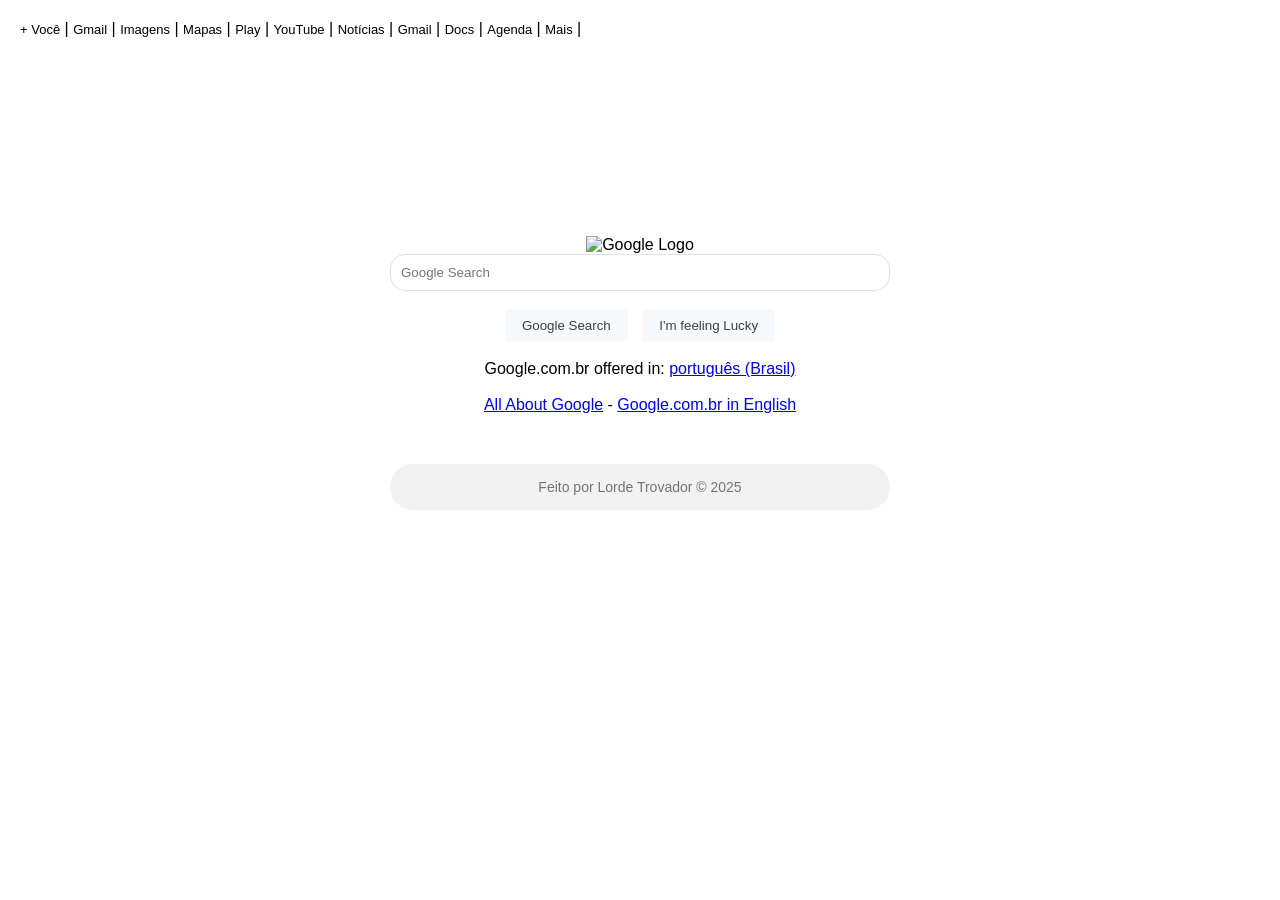
==== index.html @ 7dd7cdb4 "rename of html file" ====
<!DOCTYPE html>
<html lang="en">
<head>
    <meta charset="UTF-8">
    <meta name="viewport" content="width=device-width, initial-scale=1.0">
    <link rel="stylesheet" href="style.css">
    <title>Google</title>
</head>
<body>
    <header>
    <nav>
        <a href="#">+ Você</a> | <a href="#">Gmail</a> | <a href="#">Imagens</a> | <a href="#">Mapas</a> | 
        <a href="#">Play</a> | <a href="#">YouTube</a> | <a href="#">Notícias</a> | <a href="#">Gmail</a> | 
        <a href="#">Docs</a> | <a href="#">Agenda</a> | <a href="#">Mais</a> |
    </nav>    
    </header>
    <main>
        <center>
        <section>
            <br>
            <img src="https://www.google.com/images/branding/googlelogo/1x/googlelogo_color_272x92dp.png" alt="Google Logo">
        <section>
            <form>
                <input type="text" placeholder="Google Search" size="50">
                <br>
                <br>
                <input type="Submit" value="Google Search">
                <input type="Submit" value="I'm feeling Lucky">
            </form>
        </section>    
        <p><br></p>
            <section>
                <p>Google.com.br offered in: <a href="#">português (Brasil)</a></p>
            </section>
        <p><br></p>
            <section>
                <a href="#">All About Google</a> - <a href="#">Google.com.br in English</a>
            </section>
        </section>
        <footer>
            <p>Feito por Lorde Trovador © 2025</p>
        </footer>

        </center>
    </main>
</body>
</html>
---- style.css ----
/* Reset básico: remove margens padrão do navegador */
* {
    margin: 0;
    padding: 0;
    box-sizing: border-box; /* Garante que o tamanho da caixa inclua a borda */
    font-family: Arial, sans-serif; /* Fonte parecida com a do Google */
}

body {
    display: flex; /* Transforma o corpo numa caixa flexível */
    flex-direction: column; /* Organiza itens em coluna (um embaixo do outro) */
    height: 80vh; /* Ocupa 100% da altura da tela */
}

/* --- CABEÇALHO --- */
header {
    display: flex;
    justify-content: flex-start; /* Empurra o menu para a direita */
    padding: 20px; /* Dá um respiro nas bordas */
}

nav a {
    text-decoration: none; /* Tira o sublinhado do link */
    color: #000;
    margin-block: 10px; /* Espaço entre os links */
    font-size: 13px;
}

nav a:hover {
    text-decoration: underline; /* Sublinha ao passar o mouse */
}

/* --- ÁREA PRINCIPAL --- */
main {
    flex: 1; /* Ocupa todo o espaço sobrando no meio */
    display: flex;
    flex-direction: column;
    align-items: center; /* Centraliza tudo no meio da tela */
    justify-content: center; /* Centraliza na altura também (mais ou menos) */
    margin-top: -50px; /* Um ajuste fino para subir um pouco visualmente */
}

.logo-area img {
    width: 272px; /* Tamanho fixo do logo */
    margin-bottom: 20px;
}

/* --- FORMULÁRIO E BOTÕES --- */
input[type="text"] {
    width: 500px;
    padding: 10px;
    border-radius: 15px; /* Borda arredondada igual do Google */
    border: 1px solid #dfe1e5;
    outline: none; /* Tira a borda azul ao clicar */
}

input[type="text"]:hover {
    box-shadow: 0 1px 6px rgba(32,33,36,0.28); /* Sombra suave */
}

.botoes {
    margin-top: 20px;
}

input[type="submit"] {
    background-color: #f8f9fa;
    border: 1px solid #f8f9fa;
    padding: 8px 16px;
    margin: 0 5px;
    border-radius: 4px;
    color: #3c4043;
    cursor: pointer; /* Mãozinha ao passar o mouse */
}

input[type="submit"]:hover {
    border: 1px solid #dadce0;
    box-shadow: 0 1px 1px rgba(0,0,0,0.1);
}

/* --- RODAPÉ --- */
footer {
    background-color: #f2f2f2;
    margin-top: 50px;
    padding: 15px;
    border-style: 50px solid hsl(0, 0%, 100%);
    border-radius: 24px;
    text-align: center; /* Centraliza texto simples */
    font-size: 14px;
    color: #70757a;
}
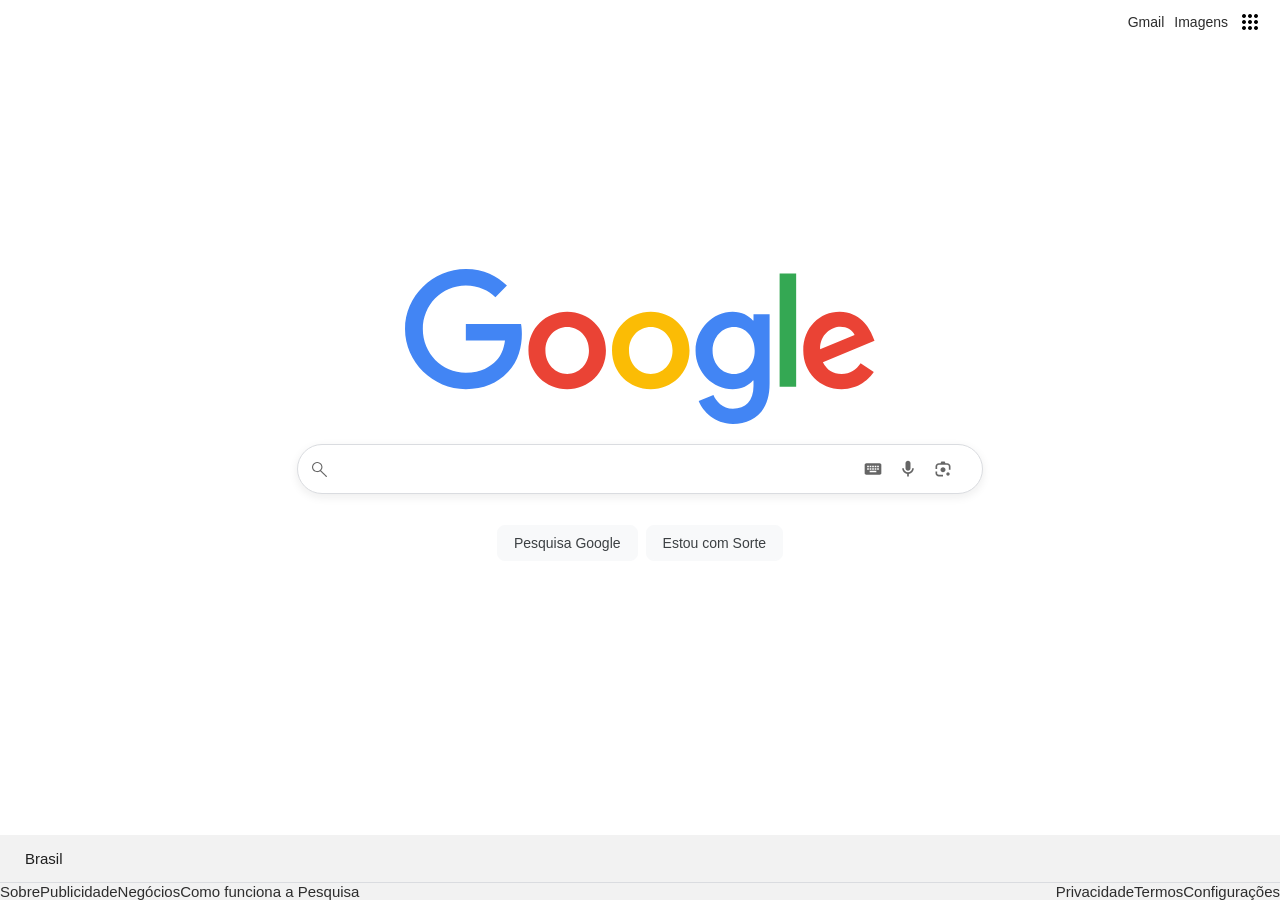
==== commit 37b118b1: "Atualização grande, envolvendo toda a estrutura do código" ====
--- a/index.html
+++ b/index.html
@@ -1,47 +1,78 @@
 <!DOCTYPE html>
-<html lang="en">
+<html lang="pt-BR">
 <head>
     <meta charset="UTF-8">
     <meta name="viewport" content="width=device-width, initial-scale=1.0">
-    <link rel="stylesheet" href="style.css">
+    <link rel="stylesheet" href="./style.css">
+    <link rel="icon" href="./fav_google.ico" type="image/x-ico">
     <title>Google</title>
+
 </head>
+    
+    
 <body>
+
     <header>
-    <nav>
-        <a href="#">+ Você</a> | <a href="#">Gmail</a> | <a href="#">Imagens</a> | <a href="#">Mapas</a> | 
-        <a href="#">Play</a> | <a href="#">YouTube</a> | <a href="#">Notícias</a> | <a href="#">Gmail</a> | 
-        <a href="#">Docs</a> | <a href="#">Agenda</a> | <a href="#">Mais</a> |
-    </nav>    
+        <nav>
+            <a href="#">Gmail</a>
+            <a href="#">Imagens</a>
+        </nav>
+
+        <img src="./al-icon.png">
     </header>
+
     <main>
-        <center>
-        <section>
-            <br>
-            <img src="https://www.google.com/images/branding/googlelogo/1x/googlelogo_color_272x92dp.png" alt="Google Logo">
-        <section>
-            <form>
-                <input type="text" placeholder="Google Search" size="50">
-                <br>
-                <br>
-                <input type="Submit" value="Google Search">
-                <input type="Submit" value="I'm feeling Lucky">
-            </form>
-        </section>    
-        <p><br></p>
-            <section>
-                <p>Google.com.br offered in: <a href="#">português (Brasil)</a></p>
-            </section>
-        <p><br></p>
-            <section>
-                <a href="#">All About Google</a> - <a href="#">Google.com.br in English</a>
-            </section>
-        </section>
-        <footer>
-            <p>Feito por Lorde Trovador © 2025</p>
-        </footer>
 
-        </center>
+        <div class="logo">
+            <img class="img_logo" src="./logo_g.svg" href="#" alt="Logo do Google">
+        </div>
+
+        <div class="space-logo">
+            <div class="search-box">
+                <img class="lupa" src="./lupa.svg" alt="Icone de Lupa"> 
+                <input type="text">
+                <i class="fa-solid"></i>
+                <svg class="keyboard" aria-hidden="true" height="24px" viewBox="0 -960 960 960" width="24px" ><path fill="var(--bbQxAb)" d="M160-200q-33 0-56.5-23.5T80-280v-400q0-33 23.5-56.5T160-760h640q33 0 56.5 23.5T880-680v400q0 33-23.5 56.5T800-200H160Zm160-120h320v-80H320v80ZM200-440h80v-80h-80v80Zm120 0h80v-80h-80v80Zm120 0h80v-80h-80v80Zm120 0h80v-80h-80v80Zm120 0h80v-80h-80v80ZM200-560h80v-80h-80v80Zm120 0h80v-80h-80v80Zm120 0h80v-80h-80v80Zm120 0h80v-80h-80v80Zm120 0h80v-80h-80v80Z"></path></svg>
+                <svg class="mic" aria-hidden="true" focusable="false" viewBox="0 -960 960 960" ><path fill="var(--bbQxAb)" d="M480-400q-50 0-85-35t-35-85v-240q0-50 35-85t85-35q50 0 85 35t35 85v240q0 50-35 85t-85 35Zm-40 280v-123q-104-14-172-93t-68-184h80q0 83 58.5 141.5T480-320q83 0 141.5-58.5T680-520h80q0 105-68 184t-172 93v123h-80Z"></path></svg>
+                <svg class="img-search" aria-hidden="true" focusable="false" viewBox="0 -960 960 960" ><path fill="var(--bbQxAb)" d="M480-320q-50 0-85-35t-35-85q0-50 35-85t85-35q50 0 85 35t35 85q0 50-35 85t-85 35Zm240 160q-33 0-56.5-23.5T640-240q0-33 23.5-56.5T720-320q33 0 56.5 23.5T800-240q0 33-23.5 56.5T720-160Zm-440 40q-66 0-113-47t-47-113v-80h80v80q0 33 23.5 56.5T280-200h200v80H280Zm480-320v-160q0-33-23.5-56.5T680-680H280q-33 0-56.5 23.5T200-600v120h-80v-120q0-66 47-113t113-47h80l40-80h160l40 80h80q66 0 113 47t47 113v160h-80Z"></path></svg>
+            </div>
+        </div>
+
+        <div class="btn">
+                <button class="b1" type="button">Pesquisa Google</button>
+                <button class="b2" type="button">Estou com Sorte</button>
+        </div>
+    
+        <div class="white_space"></div>
+
     </main>
+    
+
+    <footer>
+        <div class="ft-box">
+            <div class="ft1">
+                Brasil
+            </div>
+
+            <div class="ft2">
+                <div class="ft2-1">
+                    <a href="#">Sobre</a>
+                    <a href="#">Publicidade</a>
+                    <a href="#">Negócios</a>
+                    <a href="#">Como funciona a Pesquisa</a>
+
+                </div>
+
+                <div class="ft2-2">
+                    <a href="#">Privacidade</a>
+                    <a href="#">Termos</a>
+                    <a href="#">Configurações</a>
+                </div>
+        </div>
+
+        
+        </div>
+    </footer>
+
 </body>
 </html>
--- a/style.css
+++ b/style.css
@@ -1,90 +1,300 @@
-/* Reset básico: remove margens padrão do navegador */
-* {
+@font-face {
+    font-family: 'GoogleSans';
+    src: url(./GoogleSans.ttf) format('tff'),
+         url(./GoogleSans-Italic.ttf) format('tff');
+    font-weight: normal;
+    font-style: normal;
+}
+
+*{
     margin: 0;
     padding: 0;
-    box-sizing: border-box; /* Garante que o tamanho da caixa inclua a borda */
-    font-family: Arial, sans-serif; /* Fonte parecida com a do Google */
-}
-
-body {
-    display: flex; /* Transforma o corpo numa caixa flexível */
-    flex-direction: column; /* Organiza itens em coluna (um embaixo do outro) */
-    height: 80vh; /* Ocupa 100% da altura da tela */
-}
-
-/* --- CABEÇALHO --- */
-header {
-    display: flex;
-    justify-content: flex-start; /* Empurra o menu para a direita */
-    padding: 20px; /* Dá um respiro nas bordas */
-}
-
-nav a {
-    text-decoration: none; /* Tira o sublinhado do link */
-    color: #000;
-    margin-block: 10px; /* Espaço entre os links */
-    font-size: 13px;
-}
-
-nav a:hover {
-    text-decoration: underline; /* Sublinha ao passar o mouse */
-}
-
-/* --- ÁREA PRINCIPAL --- */
-main {
-    flex: 1; /* Ocupa todo o espaço sobrando no meio */
+    box-sizing: border-box;
+}   
+
+a{
+    font-family: GoogleSans, sans-serif;
+    text-decoration: none;
+    color: rgb(45, 45, 45);
+    cursor: pointer;
+}
+
+a:hover{
+    text-decoration: underline;
+}
+
+div {
+    display: block;
+}
+
+header{
+    display: flex;
+    justify-content: flex-end;
+    align-items: center;
+    padding: 10px 18px;
+    gap: 10px;
+}
+
+nav{
+    display: flex;
+    gap: 10px;
+}
+
+h_int{
+    display: flex;
+    align-items: center;
+    -webkit-box-pack: end;
+    justify-content: flex-end;
+    width: 100%;
+    gap: 10px;
+}
+
+header a:hover{
+    text-decoration: underline;
+}
+
+.b-h{
+    flex-grow: 1;
+    display: flex;
+    justify-content: flex-end;
+}
+
+.mail-image{
+    max-width: none;
+    display: flex;
+    align-items: center;
+}
+
+.email, .imagens{
+    padding-left: 15px;
+    line-height: normal;
+    padding: 4px 6px;
+}
+
+.quadradoc{
+    display: flex;
+    align-items: center;
+    justify-content: center;
+    margin-left: 10px;
+    cursor: pointer;
+    padding: 8px;
+    border-radius: 50px;
+}
+
+.quadradoc:hover{
+    background-color: #f0f0f0;
+}
+
+.quadrado img{
+    width: 24px;
+    height: 24px;
+    opacity: 0.7;
+    transition: opacity 0.2s ease;
+}
+.quadrado img:hover{
+    opacity: 1;
+}
+
+body{
     display: flex;
     flex-direction: column;
-    align-items: center; /* Centraliza tudo no meio da tela */
-    justify-content: center; /* Centraliza na altura também (mais ou menos) */
-    margin-top: -50px; /* Um ajuste fino para subir um pouco visualmente */
-}
-
-.logo-area img {
-    width: 272px; /* Tamanho fixo do logo */
-    margin-bottom: 20px;
-}
-
-/* --- FORMULÁRIO E BOTÕES --- */
-input[type="text"] {
-    width: 500px;
-    padding: 10px;
-    border-radius: 15px; /* Borda arredondada igual do Google */
-    border: 1px solid #dfe1e5;
-    outline: none; /* Tira a borda azul ao clicar */
-}
-
-input[type="text"]:hover {
-    box-shadow: 0 1px 6px rgba(32,33,36,0.28); /* Sombra suave */
-}
-
-.botoes {
-    margin-top: 20px;
-}
-
-input[type="submit"] {
+    min-height: 100vh;
+    margin: 0;
+    font-size: 14px;
+    font-family: Arial, sans-serif;
+}
+
+main{
+    display: flex;
+    flex-direction: column;
+    align-items: center;
+    justify-content: center;
+}
+
+.logo{
+    display: flex;
+    flex-direction: column;
+    align-items: center;
+    justify-content: flex-end;
+    height: 380px;
+}
+
+.img_logo{
+    max-height: auto;
+    max-width: 470px;
+    object-fit: contain;
+    width: auto;
+}
+
+.search-box{
+    width: 686px;
+    display: flex;
+    flex-direction: row;
+    align-items: center;
+    padding: 0px 14px;
+    border: 1px;
+    z-index: 3;
+    position: relative;
+    min-height: 50px;
+    background: #fff;
+    border: 1px solid #dadce0;
+    box-shadow: 0px 3px 10px 0px rgba(31, 31, 31, 0.08);
+    border-radius: 26px;
+    margin: 0 auto;
+}
+
+.search-box input{
+    flex: 1;
+    border: none;
+    outline: none;
+    font-size: 16px;
+}
+
+.img-search{
+    height: 20px;
+    width: auto;
+    margin-right: 15px;
+    opacity: 0.6;
+}
+
+.mic{
+    height: 20px;
+    width: auto;
+    margin-right: 15px;
+    opacity: 0.6;
+}
+
+.keyboard{
+    height: 20px;
+    width: auto;
+    margin-right: 15px;
+    opacity: 0.6;
+}
+
+.lupa{
+    height: 15px;
+    width: auto;
+    margin-right: 15px;
+    opacity: 0.6;
+}
+
+input{
+    border: none;
+    outline: none;
+    background: none;
+    font-size: 18px;
+    
+}
+
+
+
+.btn{
+    display: flex;
+    justify-content: center;
+    
+}
+
+.b1{
     background-color: #f8f9fa;
     border: 1px solid #f8f9fa;
-    padding: 8px 16px;
-    margin: 0 5px;
-    border-radius: 4px;
+    border-radius: 8px;
     color: #3c4043;
-    cursor: pointer; /* Mãozinha ao passar o mouse */
-}
-
-input[type="submit"]:hover {
-    border: 1px solid #dadce0;
-    box-shadow: 0 1px 1px rgba(0,0,0,0.1);
-}
-
-/* --- RODAPÉ --- */
-footer {
+    font-family: Google Sans, Arial, sans-serif;
+    font-optical-sizing: none;
+    font-size: 14px;
+    font-weight: 500;
+    margin: 11px 4px;
+    padding: 0 16px;
+    height: 36px;
+    min-width: 54px;
+    text-align: center;
+    cursor: pointer;
+    user-select: none;
+    
+}
+
+
+.b2{
+    background-color: #f8f9fa;
+    border: 1px solid #f8f9fa;
+    border-radius: 8px;
+    color: #3c4043;
+    font-family: Google Sans, Arial, sans-serif;
+    font-optical-sizing: none;
+    font-size: 14px;
+    font-weight: 500;
+    margin: 11px 4px;
+    padding: 0 16px;
+    height: 36px;
+    min-width: 54px;
+    text-align: center;
+    cursor: pointer;
+    user-select: none;
+}
+
+.b1:hover, .b2:hover {
+    box-shadow: 0 1px 1px rgba(0,0,0,.1); /* Sombra mais sutil */
+    border: 1px solid #c6c6c6; /* Adiciona uma borda leve */
+}
+
+center{
+    display: flex;
+    text-align: center;
+    gap: 7px;
+}
+
+.white-space{
+    flex-grow: 1;
+    flex-shrink: 0;
+    box-sizing: border-box;
+}
+
+.space-logo{
+    padding: 20px;
+}
+
+footer{
+    position: fixed;
+    bottom: 0;
+    left: 0;
+    width: 100%;
     background-color: #f2f2f2;
-    margin-top: 50px;
+    display: flex;
+    flex-direction: column;
+}
+
+.ft-box{
+}
+
+.ft1{
+    padding: 15px 25px;
+    border-bottom: 1px solid #dadce0;
+    font-size: 15px;
+    color: #1f1f1f;
+    display: flex;
+    flex-wrap: wrap;
+    justify-content: space-between;
+}
+
+.ft2{
+    font-size: 15px;
+    color: #1f1f1f;
+    display: flex;
+    flex-wrap: wrap;
+    justify-content: space-between;
+}
+.ft2-1{
+    display: flex;
+    justify-content: flex-start;
+}
+
+.ft2-2{
+    display: flex;
+    justify-content: flex-end;
+}
+
+.sobre, .publicidade, .negocios, .privacidade, .termos, .configuracoes{
+    display: block;
     padding: 15px;
-    border-style: 50px solid hsl(0, 0%, 100%);
-    border-radius: 24px;
-    text-align: center; /* Centraliza texto simples */
-    font-size: 14px;
-    color: #70757a;
+    white-space: nowrap;
 }
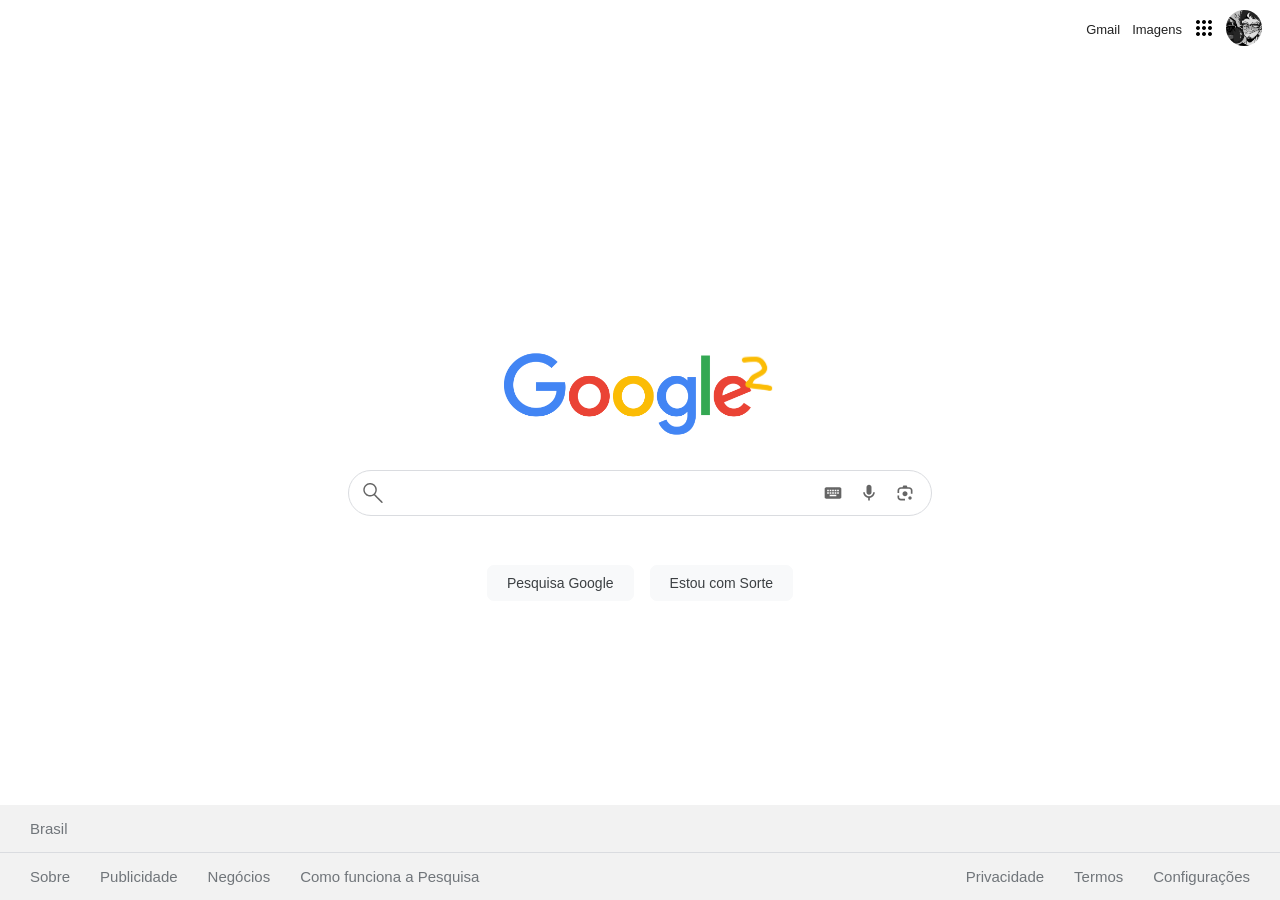
==== commit 844e640d: "main fix height center, assets folder created" ====
--- a/index.html
+++ b/index.html
@@ -4,12 +4,9 @@
     <meta charset="UTF-8">
     <meta name="viewport" content="width=device-width, initial-scale=1.0">
     <link rel="stylesheet" href="./style.css">
-    <link rel="icon" href="./fav_google.ico" type="image/x-ico">
+    <link rel="icon" href="./assets/favicon.ico" type="image/x-icon">
     <title>Google</title>
-
 </head>
-    
-    
 <body>
 
     <header>
@@ -17,62 +14,63 @@
             <a href="#">Gmail</a>
             <a href="#">Imagens</a>
         </nav>
-
-        <img src="./al-icon.png">
+        <div class="header-icon">
+            <img src="./assets/menu.png" alt="Menu">
+        </div>
+        <div class="profile-icon">
+            <img src="./assets/profile.png" alt="Foto de Perfil">
+        </div>
     </header>
 
     <main>
-
-        <div class="logo">
-            <img class="img_logo" src="./logo_g.svg" href="#" alt="Logo do Google">
+        <div class="logo-container">
+            <img class="img_logo" src="./assets/logo.svg" alt="Logo do Google">
         </div>
 
-        <div class="space-logo">
+        <div class="search-container">
             <div class="search-box">
-                <img class="lupa" src="./lupa.svg" alt="Icone de Lupa"> 
+                <img class="search-icon lupa" src="./assets/lupa.svg" alt="Lupa"> 
                 <input type="text">
-                <i class="fa-solid"></i>
-                <svg class="keyboard" aria-hidden="true" height="24px" viewBox="0 -960 960 960" width="24px" ><path fill="var(--bbQxAb)" d="M160-200q-33 0-56.5-23.5T80-280v-400q0-33 23.5-56.5T160-760h640q33 0 56.5 23.5T880-680v400q0 33-23.5 56.5T800-200H160Zm160-120h320v-80H320v80ZM200-440h80v-80h-80v80Zm120 0h80v-80h-80v80Zm120 0h80v-80h-80v80Zm120 0h80v-80h-80v80Zm120 0h80v-80h-80v80ZM200-560h80v-80h-80v80Zm120 0h80v-80h-80v80Zm120 0h80v-80h-80v80Zm120 0h80v-80h-80v80Zm120 0h80v-80h-80v80Z"></path></svg>
-                <svg class="mic" aria-hidden="true" focusable="false" viewBox="0 -960 960 960" ><path fill="var(--bbQxAb)" d="M480-400q-50 0-85-35t-35-85v-240q0-50 35-85t85-35q50 0 85 35t35 85v240q0 50-35 85t-85 35Zm-40 280v-123q-104-14-172-93t-68-184h80q0 83 58.5 141.5T480-320q83 0 141.5-58.5T680-520h80q0 105-68 184t-172 93v123h-80Z"></path></svg>
-                <svg class="img-search" aria-hidden="true" focusable="false" viewBox="0 -960 960 960" ><path fill="var(--bbQxAb)" d="M480-320q-50 0-85-35t-35-85q0-50 35-85t85-35q50 0 85 35t35 85q0 50-35 85t-85 35Zm240 160q-33 0-56.5-23.5T640-240q0-33 23.5-56.5T720-320q33 0 56.5 23.5T800-240q0 33-23.5 56.5T720-160Zm-440 40q-66 0-113-47t-47-113v-80h80v80q0 33 23.5 56.5T280-200h200v80H280Zm480-320v-160q0-33-23.5-56.5T680-680H280q-33 0-56.5 23.5T200-600v120h-80v-120q0-66 47-113t113-47h80l40-80h160l40 80h80q66 0 113 47t47 113v160h-80Z"></path></svg>
+                
+                <svg class="search-icon keyboard" viewBox="0 -960 960 960">
+                    <path fill="currentColor" d="M160-200q-33 0-56.5-23.5T80-280v-400q0-33 23.5-56.5T160-760h640q33 0 56.5 23.5T880-680v400q0 33-23.5 56.5T800-200H160Zm160-120h320v-80H320v80ZM200-440h80v-80h-80v80Zm120 0h80v-80h-80v80Zm120 0h80v-80h-80v80Zm120 0h80v-80h-80v80Zm120 0h80v-80h-80v80ZM200-560h80v-80h-80v80Zm120 0h80v-80h-80v80Zm120 0h80v-80h-80v80Zm120 0h80v-80h-80v80Zm120 0h80v-80h-80v80Z"></path>
+                </svg>
+                
+                <svg class="search-icon mic" viewBox="0 -960 960 960">
+                    <path fill="currentColor" d="M480-400q-50 0-85-35t-35-85v-240q0-50 35-85t85-35q50 0 85 35t35 85v240q0 50-35 85t-85 35Zm-40 280v-123q-104-14-172-93t-68-184h80q0 83 58.5 141.5T480-320q83 0 141.5-58.5T680-520h80q0 105-68 184t-172 93v123h-80Z"></path>
+                </svg>
+                
+                <svg class="search-icon camera" viewBox="0 -960 960 960">
+                    <path fill="currentColor" d="M480-320q-50 0-85-35t-35-85q0-50 35-85t85-35q50 0 85 35t35 85q0 50-35 85t-85 35Zm240 160q-33 0-56.5-23.5T640-240q0-33 23.5-56.5T720-320q33 0 56.5 23.5T800-240q0 33-23.5 56.5T720-160Zm-440 40q-66 0-113-47t-47-113v-80h80v80q0 33 23.5 56.5T280-200h200v80H280Zm480-320v-160q0-33-23.5-56.5T680-680H280q-33 0-56.5 23.5T200-600v120h-80v-120q0-66 47-113t113-47h80l40-80h160l40 80h80q66 0 113 47t47 113v160h-80Z"></path>
+                </svg>
             </div>
         </div>
 
-        <div class="btn">
-                <button class="b1" type="button">Pesquisa Google</button>
-                <button class="b2" type="button">Estou com Sorte</button>
+        <div class="buttons-container">
+            <button class="google-btn" type="button">Pesquisa Google</button>
+            <button class="google-btn" type="button">Estou com Sorte</button>
         </div>
-    
-        <div class="white_space"></div>
-
     </main>
-    
 
     <footer>
-        <div class="ft-box">
-            <div class="ft1">
-                Brasil
+        <div class="footer-row top">
+            <span><a href="#">Brasil</a></span>
+        </div>
+
+        <div class="footer-row bottom">
+            <div class="links-left">
+                <a href="#">Sobre</a>
+                <a href="#">Publicidade</a>
+                <a href="#">Negócios</a>
+                <a href="#">Como funciona a Pesquisa</a>
             </div>
 
-            <div class="ft2">
-                <div class="ft2-1">
-                    <a href="#">Sobre</a>
-                    <a href="#">Publicidade</a>
-                    <a href="#">Negócios</a>
-                    <a href="#">Como funciona a Pesquisa</a>
-
-                </div>
-
-                <div class="ft2-2">
-                    <a href="#">Privacidade</a>
-                    <a href="#">Termos</a>
-                    <a href="#">Configurações</a>
-                </div>
-        </div>
-
-        
+            <div class="links-right">
+                <a href="#">Privacidade</a>
+                <a href="#">Termos</a>
+                <a href="#">Configurações</a>
+            </div>
         </div>
     </footer>
-
 </body>
 </html>
--- a/style.css
+++ b/style.css
@@ -1,33 +1,47 @@
 @font-face {
     font-family: 'GoogleSans';
-    src: url(./GoogleSans.ttf) format('tff'),
-         url(./GoogleSans-Italic.ttf) format('tff');
+    src: url(./assets/GoogleSans.ttf) format('truetype'),
+         url(./assets/GoogleSans-Italic.ttf) format('truetype');
     font-weight: normal;
     font-style: normal;
 }
 
-*{
+:root {
+    --bg-color: #fff;
+    --text-color: #3c4043;
+    --footer-bg: #f2f2f2;
+    --border-color: #dadce0;
+    --hover-bg: #f8f9fa;
+    --icon-color: #5f6368;
+}
+
+* {
     margin: 0;
     padding: 0;
     box-sizing: border-box;
 }   
 
-a{
+body {
+    display: flex;
+    flex-direction: column;
+    min-height: 100vh;
+    font-size: 14px;
+    font-family: Arial, sans-serif;
+    background-color: var(--bg-color);
+}
+
+a {
     font-family: GoogleSans, sans-serif;
     text-decoration: none;
     color: rgb(45, 45, 45);
     cursor: pointer;
 }
 
-a:hover{
+a:hover {
     text-decoration: underline;
 }
 
-div {
-    display: block;
-}
-
-header{
+header {
     display: flex;
     justify-content: flex-end;
     align-items: center;
@@ -35,266 +49,211 @@
     gap: 10px;
 }
 
-nav{
-    display: flex;
-    gap: 10px;
-}
-
-h_int{
-    display: flex;
-    align-items: center;
-    -webkit-box-pack: end;
+nav {
+    display: flex;
+    gap: 12px;
+}
+
+nav a {
+    font-size: 13px;
+    color: #000;
+    opacity: 0.87;
+}
+
+.header-icon img {
+    width: auto;
+    height: auto;
+    cursor: pointer;
+}
+
+.profile-icon img{
+    width: 36px;
+    height: auto;
+    cursor: pointer;
+    border-radius: 50%;
+}
+
+main {
+    display: flex;
+    flex-direction: column;
+    align-items: center;
+    justify-content: center;
+    flex-grow: 1;
+}
+
+.logo-container {
+    display: flex;
+    flex-direction: column;
+    align-items: center;
     justify-content: flex-end;
+    flex-basis: 1;
+    margin-bottom: 10px;
+}
+
+.img_logo {
+    max-width: 272px;
+    width: auto;
+    height: 92px;
+}
+
+.search-container {
+    padding: 20px;
     width: 100%;
-    gap: 10px;
-}
-
-header a:hover{
-    text-decoration: underline;
-}
-
-.b-h{
-    flex-grow: 1;
-    display: flex;
-    justify-content: flex-end;
-}
-
-.mail-image{
-    max-width: none;
-    display: flex;
-    align-items: center;
-}
-
-.email, .imagens{
-    padding-left: 15px;
-    line-height: normal;
-    padding: 4px 6px;
-}
-
-.quadradoc{
-    display: flex;
-    align-items: center;
+    display: flex;
     justify-content: center;
-    margin-left: 10px;
-    cursor: pointer;
-    padding: 8px;
-    border-radius: 50px;
-}
-
-.quadradoc:hover{
-    background-color: #f0f0f0;
-}
-
-.quadrado img{
-    width: 24px;
-    height: 24px;
-    opacity: 0.7;
-    transition: opacity 0.2s ease;
-}
-.quadrado img:hover{
-    opacity: 1;
-}
-
-body{
-    display: flex;
-    flex-direction: column;
-    min-height: 100vh;
-    margin: 0;
-    font-size: 14px;
-    font-family: Arial, sans-serif;
-}
-
-main{
-    display: flex;
-    flex-direction: column;
-    align-items: center;
-    justify-content: center;
-}
-
-.logo{
-    display: flex;
-    flex-direction: column;
-    align-items: center;
-    justify-content: flex-end;
-    height: 380px;
-}
-
-.img_logo{
-    max-height: auto;
-    max-width: 470px;
-    object-fit: contain;
-    width: auto;
-}
-
-.search-box{
-    width: 686px;
-    display: flex;
-    flex-direction: row;
-    align-items: center;
-    padding: 0px 14px;
-    border: 1px;
-    z-index: 3;
-    position: relative;
-    min-height: 50px;
+}
+
+.search-box {
+    width: 100%;
+    max-width: 584px;
+    display: flex;
+    align-items: center;
+    padding: 0 14px;
+    height: 46px;
     background: #fff;
-    border: 1px solid #dadce0;
-    box-shadow: 0px 3px 10px 0px rgba(31, 31, 31, 0.08);
-    border-radius: 26px;
-    margin: 0 auto;
-}
-
-.search-box input{
+    border: 1px solid var(--border-color);
+    box-shadow: 0px 1px 6px rgba(32, 33, 36, 0.0);
+    border-radius: 24px;
+}
+
+.search-box:hover {
+    background-color: #fff;
+    box-shadow: 0 1px 6px rgba(34, 35, 37, 0.28);
+    border-color: rgba(223,225,229,1);
+}
+
+.search-box input {
     flex: 1;
     border: none;
     outline: none;
     font-size: 16px;
-}
-
-.img-search{
+    background: transparent;
+    height: 100%;
+    color: rgba(0,0,0,0.87);
+}
+
+.search-icon {
     height: 20px;
-    width: auto;
-    margin-right: 15px;
+    width: 24px;
+    fill: var(--icon-color);
+    margin-right: 12px;
+    cursor: pointer;
     opacity: 0.6;
 }
 
-.mic{
-    height: 20px;
-    width: auto;
-    margin-right: 15px;
-    opacity: 0.6;
-}
-
-.keyboard{
-    height: 20px;
-    width: auto;
-    margin-right: 15px;
-    opacity: 0.6;
-}
-
-.lupa{
-    height: 15px;
-    width: auto;
-    margin-right: 15px;
-    opacity: 0.6;
-}
-
-input{
-    border: none;
-    outline: none;
-    background: none;
-    font-size: 18px;
-    
-}
-
-
-
-.btn{
+.search-icon:last-child {
+    margin-right: 0;
+}
+
+.lupa {
+    width: 20px;
+}
+
+.buttons-container {
     display: flex;
     justify-content: center;
-    
-}
-
-.b1{
+    gap: 8px; 
+    padding-top: 18px;
+}
+
+.google-btn {
     background-color: #f8f9fa;
     border: 1px solid #f8f9fa;
-    border-radius: 8px;
+    border-radius: 7px;
     color: #3c4043;
-    font-family: Google Sans, Arial, sans-serif;
-    font-optical-sizing: none;
+    font-family: arial, sans-serif;
     font-size: 14px;
-    font-weight: 500;
     margin: 11px 4px;
-    padding: 0 16px;
+    padding: 0 19px;
     height: 36px;
     min-width: 54px;
     text-align: center;
     cursor: pointer;
     user-select: none;
-    
-}
-
-
-.b2{
-    background-color: #f8f9fa;
-    border: 1px solid #f8f9fa;
-    border-radius: 8px;
-    color: #3c4043;
-    font-family: Google Sans, Arial, sans-serif;
-    font-optical-sizing: none;
-    font-size: 14px;
-    font-weight: 500;
-    margin: 11px 4px;
-    padding: 0 16px;
-    height: 36px;
-    min-width: 54px;
-    text-align: center;
-    cursor: pointer;
-    user-select: none;
-}
-
-.b1:hover, .b2:hover {
-    box-shadow: 0 1px 1px rgba(0,0,0,.1); /* Sombra mais sutil */
-    border: 1px solid #c6c6c6; /* Adiciona uma borda leve */
-}
-
-center{
-    display: flex;
-    text-align: center;
-    gap: 7px;
-}
-
-.white-space{
-    flex-grow: 1;
-    flex-shrink: 0;
-    box-sizing: border-box;
-}
-
-.space-logo{
-    padding: 20px;
-}
-
-footer{
+}
+
+.google-btn:hover {
+    box-shadow: 0 1px 1px rgba(0,0,0,.1);
+    border: 1px solid #dadce0;
+    color: #202124;
+}
+
+footer {
     position: fixed;
     bottom: 0;
-    left: 0;
     width: 100%;
-    background-color: #f2f2f2;
-    display: flex;
-    flex-direction: column;
-}
-
-.ft-box{
-}
-
-.ft1{
-    padding: 15px 25px;
-    border-bottom: 1px solid #dadce0;
+    background-color: var(--footer-bg);
+    display: flex;
+    flex-direction: column;
+}
+
+.footer-row {
+    padding: 15px 30px;
+    display: flex;
+    flex-wrap: wrap;
     font-size: 15px;
-    color: #1f1f1f;
+    color: #70757a;
+}
+
+.footer-row.top {
+    border-bottom: 1px solid var(--border-color);
+    color: #70757a;
+}
+
+.footer-row.bottom {
+    justify-content: space-between;
+}
+
+.links-left, .links-right {
     display: flex;
     flex-wrap: wrap;
-    justify-content: space-between;
-}
-
-.ft2{
-    font-size: 15px;
-    color: #1f1f1f;
-    display: flex;
-    flex-wrap: wrap;
-    justify-content: space-between;
-}
-.ft2-1{
-    display: flex;
-    justify-content: flex-start;
-}
-
-.ft2-2{
-    display: flex;
-    justify-content: flex-end;
-}
-
-.sobre, .publicidade, .negocios, .privacidade, .termos, .configuracoes{
-    display: block;
-    padding: 15px;
-    white-space: nowrap;
+    gap: 30px;
+}
+
+.footer-row a {
+    color: #70757a;
+    font-family: arial, sans-serif;
+}
+
+.footer-row a:hover {
+    text-decoration: underline;
+    color: #70757a;
+}
+
+@media (max-width: 825px) {
+    footer {
+        position: relative;
+    }
+    .footer-row.top {
+        justify-content: center;
+    }
+    .footer-row.bottom {
+        justify-content: center;
+        gap: 20px;
+        padding-bottom: 20px;
+    }
+    .links-left,
+    .links-right {
+        justify-content: center;
+        width: 100%;
+    }
+}
+
+@media (max-width: 510px) {
+    footer {
+        position: relative;
+    }
+    .footer-row.top {
+        justify-content: center;
+    }
+    .footer-row.bottom {
+        justify-content: center;
+        gap: 20px;
+        padding-bottom: 20px;
+    }
+    .links-left,
+    .links-right {
+        justify-content: center;
+        width: 100%;
+    }
 }
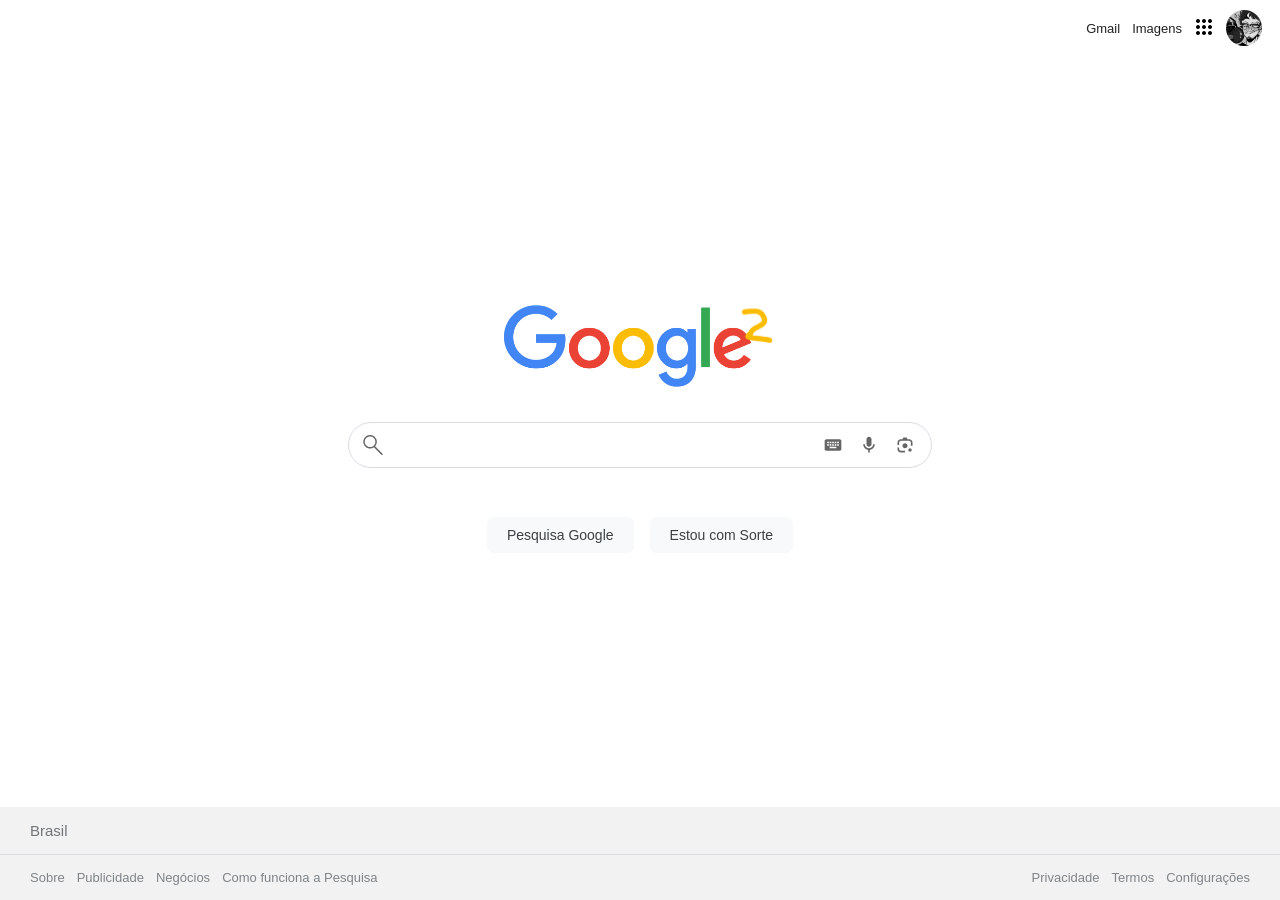
==== commit ce4a119a: "Refatoração do HTML e Organização e Limpeza do CSS" ====
--- a/index.html
+++ b/index.html
@@ -14,12 +14,12 @@
             <a href="#">Gmail</a>
             <a href="#">Imagens</a>
         </nav>
+        
         <div class="header-icon">
             <img src="./assets/menu.png" alt="Menu">
         </div>
-        <div class="profile-icon">
-            <img src="./assets/profile.png" alt="Foto de Perfil">
-        </div>
+
+            <img class="profile-icon" src="./assets/profile.png" alt="Foto de Perfil">
     </header>
 
     <main>
@@ -30,7 +30,7 @@
         <div class="search-container">
             <div class="search-box">
                 <img class="search-icon lupa" src="./assets/lupa.svg" alt="Lupa"> 
-                <input type="text">
+                <input type="text" autofocus>
                 
                 <svg class="search-icon keyboard" viewBox="0 -960 960 960">
                     <path fill="currentColor" d="M160-200q-33 0-56.5-23.5T80-280v-400q0-33 23.5-56.5T160-760h640q33 0 56.5 23.5T880-680v400q0 33-23.5 56.5T800-200H160Zm160-120h320v-80H320v80ZM200-440h80v-80h-80v80Zm120 0h80v-80h-80v80Zm120 0h80v-80h-80v80Zm120 0h80v-80h-80v80Zm120 0h80v-80h-80v80ZM200-560h80v-80h-80v80Zm120 0h80v-80h-80v80Zm120 0h80v-80h-80v80Zm120 0h80v-80h-80v80Zm120 0h80v-80h-80v80Z"></path>
@@ -54,22 +54,22 @@
 
     <footer>
         <div class="footer-row top">
-            <span><a href="#">Brasil</a></span>
+            <a href="#">Brasil</a>
         </div>
 
         <div class="footer-row bottom">
-            <div class="links-left">
+            <nav>
                 <a href="#">Sobre</a>
                 <a href="#">Publicidade</a>
                 <a href="#">Negócios</a>
                 <a href="#">Como funciona a Pesquisa</a>
-            </div>
+            </nav>
 
-            <div class="links-right">
+            <nav>
                 <a href="#">Privacidade</a>
                 <a href="#">Termos</a>
                 <a href="#">Configurações</a>
-            </div>
+            </nav>
         </div>
     </footer>
 </body>
--- a/style.css
+++ b/style.css
@@ -1,3 +1,5 @@
+/* IMPORTS */
+
 @font-face {
     font-family: 'GoogleSans';
     src: url(./assets/GoogleSans.ttf) format('truetype'),
@@ -5,6 +7,8 @@
     font-weight: normal;
     font-style: normal;
 }
+
+/* VARIABLES DEFINITION */
 
 :root {
     --bg-color: #fff;
@@ -15,12 +19,23 @@
     --icon-color: #5f6368;
 }
 
+/* RESET */
+
 * {
     margin: 0;
     padding: 0;
     box-sizing: border-box;
 }   
 
+a {
+    font-family: GoogleSans, sans-serif;
+    text-decoration: none;
+    color: rgb(45, 45, 45);
+    cursor: pointer;
+}
+
+/* GENERAL CHANGES */
+
 body {
     display: flex;
     flex-direction: column;
@@ -30,16 +45,11 @@
     background-color: var(--bg-color);
 }
 
-a {
-    font-family: GoogleSans, sans-serif;
-    text-decoration: none;
-    color: rgb(45, 45, 45);
-    cursor: pointer;
-}
-
 a:hover {
     text-decoration: underline;
 }
+
+/* HEADER CHANGES */
 
 header {
     display: flex;
@@ -66,12 +76,14 @@
     cursor: pointer;
 }
 
-.profile-icon img{
+.profile-icon {
     width: 36px;
     height: auto;
     cursor: pointer;
     border-radius: 50%;
 }
+
+/* MAIN SECTION */
 
 main {
     display: flex;
@@ -178,9 +190,9 @@
     color: #202124;
 }
 
+/* FOOTER */
+
 footer {
-    position: fixed;
-    bottom: 0;
     width: 100%;
     background-color: var(--footer-bg);
     display: flex;
@@ -204,11 +216,6 @@
     justify-content: space-between;
 }
 
-.links-left, .links-right {
-    display: flex;
-    flex-wrap: wrap;
-    gap: 30px;
-}
 
 .footer-row a {
     color: #70757a;
@@ -219,6 +226,8 @@
     text-decoration: underline;
     color: #70757a;
 }
+
+/* RESPONSIVENESS */
 
 @media (max-width: 825px) {
     footer {
